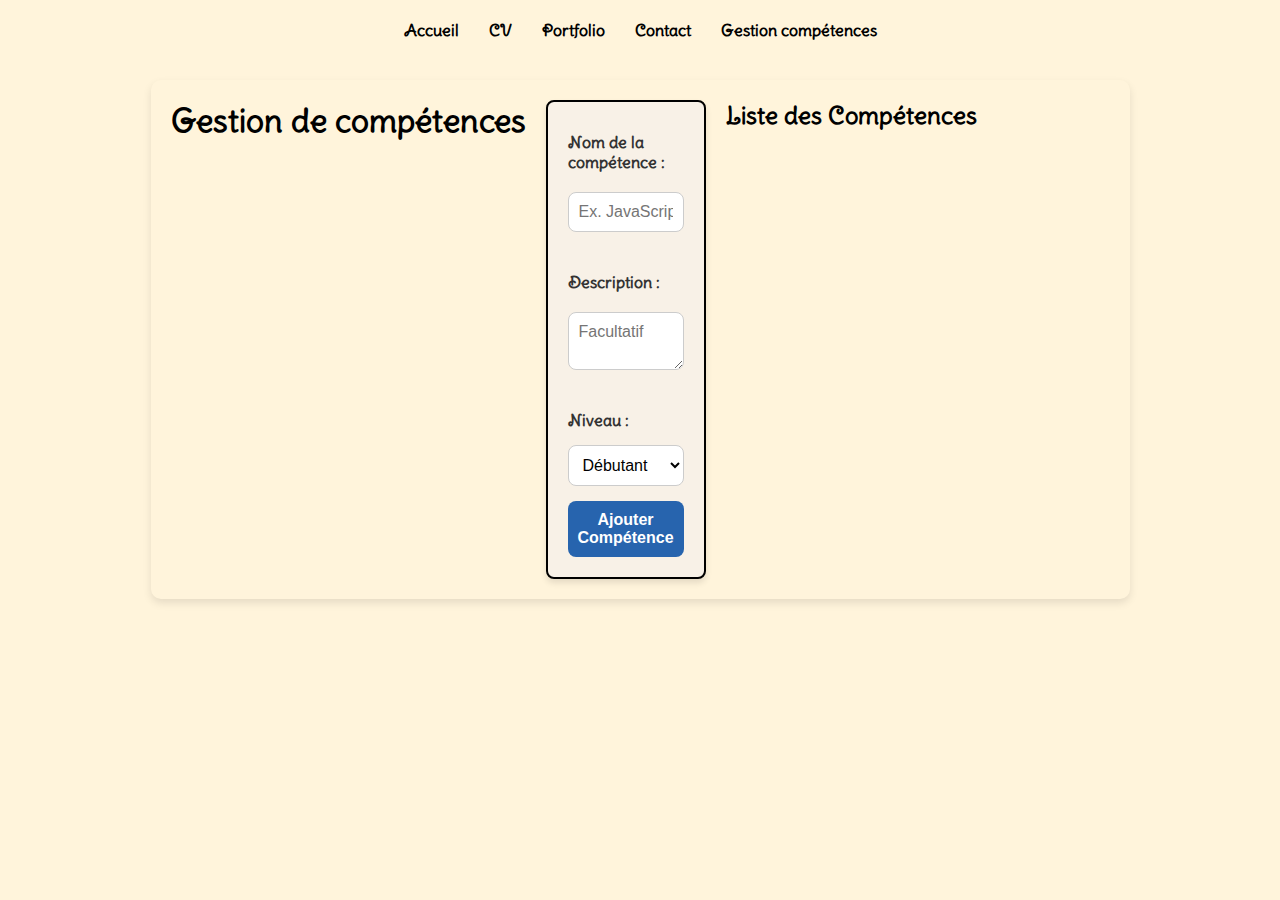
==== competences.html @ 7e6de53a "jesuis" ====
<!DOCTYPE html>
<html lang="fr">
  <head>
    <meta charset="UTF-8">
    <meta name="viewport" content="width=device-width, initial-scale=1.0">
    <meta name="description" content="Découvrez mes compétences en développement web, PHP, intégration front-end, webdesign et gestion de projets numériques.">
    <meta name="robots" content="index, follow">
    <meta name="author" content="Alpha BAH">
    <meta name="language" content="fr">
    <meta name="keywords" content="compétences, développement web, PHP, intégration front-end, webdesign, gestion de projets numériques, UI/UX">
    <title>Alpha BAH - Gestion des Compétences & Expertise Web</title>
    <link rel="icon" href="assets/favicon.ico" type="image/x-icon">

    <!-- Google Tag Manager -->
    <script>
      (function(w,d,s,l,i){
        w[l]=w[l]||[];
        w[l].push({'gtm.start': new Date().getTime(), event:'gtm.js'});
        var f=d.getElementsByTagName(s)[0],
            j=d.createElement(s), dl=l!='dataLayer'?'&l='+l:'';
        j.async=true; j.src='https://www.googletagmanager.com/gtm.js?id='+i+dl;
        f.parentNode.insertBefore(j,f);
      })(window,document,'script','dataLayer','GTM-MSB23TTT');
    </script>
    <!-- End Google Tag Manager -->

    <link rel="stylesheet" href="styles/style.css">

    <!-- Google Fonts -->
    <link rel="preconnect" href="https://fonts.googleapis.com">
    <link rel="preconnect" href="https://fonts.gstatic.com" crossorigin>
    <link href="https://fonts.googleapis.com/css2?family=Delius+Swash+Caps&family=Montserrat:ital,wght@0,100..900;1,100..900&display=swap" rel="stylesheet">
    
    <!-- Font Awesome -->
    <link rel="stylesheet" href="https://cdnjs.cloudflare.com/ajax/libs/font-awesome/6.0.0-beta3/css/all.min.css">
  </head>
  <body>
    <!-- Google Tag Manager (noscript) -->
    <noscript><iframe src="https://www.googletagmanager.com/ns.html?id=GTM-MSB23TTT"
    height="0" width="0" style="display:none;visibility:hidden"></iframe></noscript>
    <!-- End Google Tag Manager (noscript) -->
    <header>
        <nav>
            <div class="hamburger" id="hamburger">☰</div>
            <ul id="nav-links">
                <li><a href="index.html">Accueil</a></li>
                <li><a href="cv.html"> CV</a></li>
                <li><a href="portfolio.html"> Portfolio</a></li>
                <li><a href="contact.html"> Contact</a></li>
                <li><a href="competences.html"> Gestion compétences</a></li>
            </ul>
        </nav>
    </header>
    <section id="skills-manager">
      <h1>Gestion de compétences</h1>
        <!-- <h2 class="section-title">Gestion des Compétences</h2> -->
        <form id="add-skill-form">
          <label for="skill-name">Nom de la compétence :</label>
          <input type="text" id="skill-name" placeholder="Ex. JavaScript" required>
      
          <label for="skill-description">Description :</label>
          <textarea id="skill-description" placeholder="Facultatif"></textarea>
      
          <label for="skill-level">Niveau :</label>
          <select id="skill-level" required>
            <option value="Débutant">Débutant</option>
            <option value="Intermédiaire">Intermédiaire</option>
            <option value="Avancé">Avancé</option>
          </select>
      
          <button type="submit">Ajouter Compétence</button>
        </form>
      
        <h2>Liste des Compétences</h2>
        <ul id="skills-list">
          <!-- Compétences -->
        </ul>
      </section>
      <script src="scripts/script.js"></script>
</body>
</html>
---- styles/style.css ----
*,
*::before,
*::after {
    box-sizing: border-box;
    margin: 0;
    padding: 0;
}


body, html {
    font-family: 'Delius Swash Caps', cursive;
    font-weight: 400;
    font-style: normal;
    color: #000;
    background-color: #FFF4DB;
    /*margin: 0;*/
    height: 100%;
    margin: 0;
    display: flex;
    flex-direction: column;
}


@media (max-width: 768px) {
    body, html {
        font-family: 'Montserrat', sans-serif;
    }
}


h1, h2, h3, p, ul, li {
    margin: 0;
    padding: 0;
}



a {
    text-decoration: none;
    color: #000;
}

ul {
    list-style: none;
}

/* Navigation */
header nav {
    display: flex;
    justify-content: center;
    align-items: center;
}

header nav ul {
    display: flex;
    justify-content: center;
    padding: 20px;
    background-color: #FFF4DB;
}

header nav ul li {
    margin: 0 15px;
}

header nav ul li a {
    font-weight: 600;
    transition: color 0.3s;
}

header nav ul li a:hover {
    color: #2764AE;
    text-decoration: none;
    text-transform: uppercase;
}

/* Icône du menu hamburger */
.hamburger {
    display: none;
    font-size: 1.5em;
    cursor: pointer;
    color: #000;
    position: fixed;
    top: 15px;
    left: 15px;
    z-index: 1000;
}

/* Styles pour les mobiles */
@media (max-width: 768px) {
    header nav {
        justify-content: space-between;
        padding: 10px;
    }

    .hamburger {
        display: block;
    }

    header nav ul {
        position: fixed;
        top: 0;
        left: -100%;
        width: 200px;
        height: 100%;
        flex-direction: column;
        background-color: #2764AE;
        padding-top: 50px;
        padding-left: 20px;
        transition: left 0.3s ease;
    }

    header nav ul li {
        margin: 15px 0;
    }

    header nav ul.open {
        left: 0;
    }
}

/* Introduction */
.intro {
    display: flex;
    flex-direction: column; 
    align-items: center;    
    text-align: center;   
    margin-top: 20px;
}

/* Image */
.profile-photo {
    width: 300px;
    height: 300px;
    border-radius: 30%;
    margin-bottom: 10px; 
}

@keyframes bounce {
    0%, 100% {
        transform: translateY(0);
    }
    50% {
        transform: translateY(-10px);
    }
}

@keyframes fadeIn {
    0% {
        opacity: 0;
    }
    100% {
        opacity: 1;
    }
}

.animated-text {
    font-size: 2.5rem;
    color: #2764AE;
    animation: fadeIn 1s ease-out, bounce 1s ease-out infinite alternate;
}


/* CV Section */
.card {
    background-color: #F8F1E7;
    border: 2px solid #000;
    border-radius: 8px;
    padding: 20px;
    margin: 20px auto;
    width: 80%;
    max-width: 800px;
}

.card h2 {
    font-weight: 600;
    margin-bottom: 15px;
}

.card p, .card ul li {
    margin-bottom: 10px;
    line-height: 1.6;
}

.skills .skill, .interests p {
    display: flex;
    align-items: center;
}

.skills .skill i {
    margin-right: 10px;
    color: #000;
}

/* Portfolio Section */
.projects-grid {
    display: grid;
    grid-template-columns: repeat(1, 1fr);
    gap: 20px;
    padding: 20px;
}

.project-card {
    background-color: #F8F1E7;
    border: 2px solid #000;
    border-radius: 8px;
    overflow: hidden;
    text-align: center;
    padding: 20px;
    transition: transform 0.3s;
}

.project-card:hover {
    transform: scale(1.05);
}

.project-card img {
    width: 100%;
    height: auto;
    border-bottom: 2px solid #000;
    margin-bottom: 15px;
}

.project-card h3 {
    font-weight: 600;
    margin-bottom: 10px;
}

.project-card p {
    line-height: 1.6;
    margin-bottom: 15px;
}

.project-link {
    color: #2764AE;
    font-weight: 600;
}

/* Formulaire de contact */
form {
    max-width: 600px;
    margin: 0 auto;
    padding: 20px;
    background-color: #F8F1E7;
    border: 2px solid #000;
    border-radius: 8px;
    box-shadow: 0 4px 6px rgba(0, 0, 0, 0.1);
}

@media (max-width: 768px) {
    form {
        border: none;
    }
}

label {
    display: block;
    margin-top: 10px;
    font-weight: bold;
}

input[type="text"],
input[type="email"],
textarea {
    width: 100%;
    padding: 10px;
    margin-top: 5px;
    margin-bottom: 15px;
    border: 1px solid #ccc;
    border-radius: 5px;
    font-family: 'Poppins', sans-serif;
}

button[type="submit"] {
    width: 100%;
    padding: 10px;
    background-color: #FFAB1F;
    border: 1px solid #2764AE;
    border-radius: 5px;
    color: #000;
    font-weight: bold;
    font-family: 'Poppins', sans-serif;
    cursor: pointer;
    transition: background-color 0.3s;
}

button[type="submit"]:hover {
    background-color: #2764AE;
    color: #FFF;
}

/* Responsive */
@media (min-width: 768px) {
    .projects-grid {
        grid-template-columns: repeat(2, 1fr);
    }
}

@media (min-width: 1024px) {
    .projects-grid {
        grid-template-columns: repeat(3, 1fr);
    }
}


/* Détails du projet */
.project-details {
    text-align: center;
    padding: 40px 20px;
}

.project-details img {
    max-width: 80%;
    height: auto;
    margin: 20px 0;
    border: 2px solid #000;
    border-radius: 8px;
}

.project-details p {
    font-size: 1.1em;
    line-height: 1.8;
    margin-bottom: 15px;
}

.project-link {
    display: inline-block;
    margin-top: 20px;
    padding: 10px 15px;
    background-color: #2764AE;
    color: #FFF;
    text-transform: uppercase;
    font-weight: bold;
    border-radius: 5px;
    text-decoration: none;
}

.project-link:hover {
    background-color: #174a86;
}


/* Footer */
footer {
    background-color: #2764AE; 
    color: #FFF4DB; 
    padding: 20px 0;
    margin-top: auto; 
}

.footer-container {
    display: flex;
    justify-content: space-between;
    align-items: center;
    max-width: 1200px;
    margin: auto;
    padding: 0 20px;
}

.footer-left, .footer-center, .footer-right {
    flex: 1;
}

.footer-left {
    text-align: left;
}

.footer-center {
    text-align: center;
}

.footer-right {
    text-align: right;
}

.footer-links {
    list-style: none;
    padding: 0;
    margin: 0;
    display: flex;
    gap: 15px;
}

.footer-links li {
    margin: 0;
}

.footer-links a {
    color: #FFF4DB;
    text-decoration: none;
    font-weight: 600;
    transition: color 0.3s ease;
}

.footer-links a:hover {
    color: #FFAB1F; 
}

.social-link {
    color: #FFF4DB;
    font-size: 1.5em;
    margin-left: 15px;
    transition: color 0.3s ease;
}

.social-link:hover {
    color: #FFAB1F;
}

/* Media Querie */
@media (max-width: 768px) {
    .footer-container {
        flex-direction: column;
        text-align: center;
        gap: 10px;
    }

    .footer-left, .footer-center, .footer-right {
        flex: none;
    }

    .footer-left ul {
        justify-content: center;
    }

    .footer-links {
        flex-direction: column;
        gap: 10px;
    }

    .social-link {
        margin: 0 10px;
    }
}






/* Gestion des compétences */
#skills-manager {
    display: flex;
    justify-content: space-between;
    align-items: flex-start;
    gap: 20px;
    padding: 20px;
    margin: 20px auto;
    max-width: 1200px;
    background-color: #FFF4DB;
    border-radius: 10px;
    box-shadow: 0 4px 8px rgba(0, 0, 0, 0.1);
}

#skills-manager h2.section-title {
    font-size: 1.8em;
    color: #2764AE;
    margin-bottom: 20px;
    text-align: left;
}


#add-skill-form {
    flex: 1;
    max-width: 45%;
    display: flex;
    flex-direction: column;
    gap: 15px;
}

#add-skill-form label {
    font-weight: bold;
    font-size: 1em;
    color: #333;
}

#add-skill-form input,
#add-skill-form textarea,
#add-skill-form select {
    width: 100%;
    padding: 10px;
    border: 1px solid #ccc;
    border-radius: 8px;
    font-family: 'Poppins', sans-serif;
    font-size: 1em;
    background-color: #fff;
    transition: border-color 0.3s ease;
}

#add-skill-form input:focus,
#add-skill-form textarea:focus,
#add-skill-form select:focus {
    border-color: #2764AE;
    outline: none;
}

#add-skill-form button {
    background-color: #2764AE;
    color: #FFF;
    border: none;
    border-radius: 8px;
    font-weight: bold;
    padding: 10px;
    font-size: 1em;
    cursor: pointer;
    transition: background-color 0.3s ease;
}

#add-skill-form button:hover {
    background-color: #174a86;
}


#skills-list {
    flex: 2;
    max-width: 50%;
    margin: 0;
    padding: 0;
    list-style: none;
}

#skills-list li {
    display: flex;
    justify-content: space-between;
    align-items: center;
    background: #FFF;
    margin-bottom: 10px;
    padding: 15px;
    border-radius: 10px;
    box-shadow: 0 2px 5px rgba(0, 0, 0, 0.1);
}

#skills-list .details {
    flex-grow: 1;
    margin-right: 10px;
}

#skills-list .details strong {
    display: block;
    font-size: 1.2em;
    color: #2764AE;
}

#skills-list .details p {
    margin: 5px 0;
    color: #555;
    font-size: 0.9em;
}

#skills-list button {
    padding: 8px 12px;
    font-size: 0.9em;
    border: none;
    border-radius: 5px;
    cursor: pointer;
    transition: background-color 0.3s ease;
}

#skills-list button.edit {
    background-color: #FFC107;
    color: #333;
    margin-right: 5px;
}

#skills-list button.delete {
    background-color: #DC3545;
    color: white;
}

#skills-list button:hover {
    opacity: 0.8;
}

/* Responsive */
@media (max-width: 768px) {
    #skills-manager {
        flex-direction: column;
        align-items: stretch;
    }

    #add-skill-form, #skills-list {
        max-width: 100%;
    }
}



/* Bouton Modifier */
button.modifier {
    background-color: #FFC107; 
    color: #333; 
    border: none;
    border-radius: 5px;
    padding: 8px 10px;
    font-size: 0.9em;
    cursor: pointer;
    transition: background-color 0.3s ease, transform 0.2s ease;
    margin-right: 10px; 
}

button.modifier:hover {
    background-color: #FFB300; 
    transform: scale(1.05); 
}

/* Bouton Supprimer */
button.supprimer {
    background-color: #DC3545; 
    color: white; 
    border: none;
    border-radius: 5px;
    padding: 8px 10px;
    font-size: 0.9em;
    cursor: pointer;
    transition: background-color 0.3s ease, transform 0.2s ease;
}

button.supprimer:hover {
    background-color: #C82333; 
    transform: scale(1.05); 
}
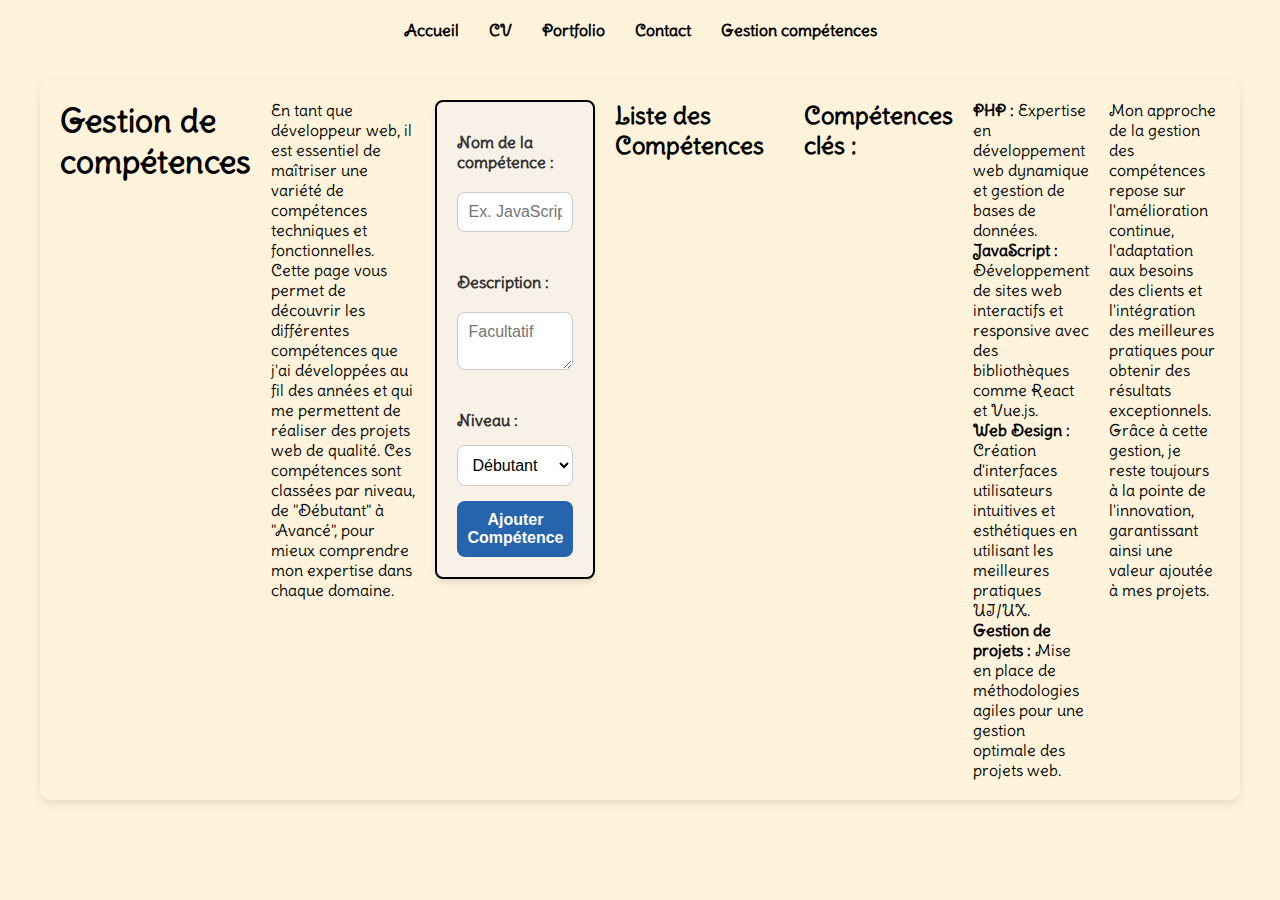
==== commit a00d2e45: "modificaton comp" ====
--- a/competences.html
+++ b/competences.html
@@ -1,26 +1,54 @@
 <!DOCTYPE html>
 <html lang="fr">
-  <head>
+
+<head>
+    <script async src="https://www.googletagmanager.com/gtag/js?id=G-E3PQBEFX7F"></script>
+    <script>
+        window.dataLayer = window.dataLayer || [];
+        function gtag() {
+            dataLayer.push(arguments);
+        }
+        gtag('js', new Date());
+
+        gtag('config', 'G-E3PQBEFX7F');
+    </script>
     <meta charset="UTF-8">
     <meta name="viewport" content="width=device-width, initial-scale=1.0">
-    <meta name="description" content="Découvrez mes compétences en développement web, PHP, intégration front-end, webdesign et gestion de projets numériques.">
+    <meta name="description" content="Découvrez mes compétences en développement web, PHP, intégration front-end, webdesign, gestion de projets numériques et amélioration continue des compétences techniques.">
     <meta name="robots" content="index, follow">
     <meta name="author" content="Alpha BAH">
     <meta name="language" content="fr">
-    <meta name="keywords" content="compétences, développement web, PHP, intégration front-end, webdesign, gestion de projets numériques, UI/UX">
+    <meta name="keywords" content="compétences, développement web, PHP, intégration front-end, webdesign, gestion de projets numériques, UI/UX, gestion des compétences, amélioration continue">
     <title>Alpha BAH - Gestion des Compétences & Expertise Web</title>
+    <link rel="robots" href="robots.txt">
+    <!-- Facebook OpenGraph -->
+    <meta property="og:type" content="website">
+    <meta property="og:url" content="https://alpha123445.github.io/alpha/">
+    <meta property="og:title" content="Alpha BAH - Développeur Web & Intégrateur Web, UI/UX Design, SEO">
+    <meta property="og:description" content="Portfolio de Alpha, développeur web spécialisé en intégration front-end, webdesign, développement PHP et création d'interfaces utilisateur modernes.">
+    <meta property="og:image" content="assets/alpha.jpg">
+
+    <!-- Twitter Card -->
+    <meta name="twitter:card" content="summary_large_image">
+    <meta name="twitter:site" content="@alpha123XD">
+    <meta name="twitter:title" content="Alpha BAH - Développeur Web & Intégrateur Web, UI/UX Design, SEO">
+    <meta name="twitter:description" content="Portfolio de Alpha, développeur web spécialisé en intégration front-end, webdesign, développement PHP et création d'interfaces utilisateur modernes.">
+    <meta name="twitter:image" content="assets/alpha.jpg">
+
+    <link rel="canonical" href="https://alpha123445.github.io/alpha/competences.html">
     <link rel="icon" href="assets/favicon.ico" type="image/x-icon">
 
     <!-- Google Tag Manager -->
     <script>
-      (function(w,d,s,l,i){
-        w[l]=w[l]||[];
-        w[l].push({'gtm.start': new Date().getTime(), event:'gtm.js'});
-        var f=d.getElementsByTagName(s)[0],
-            j=d.createElement(s), dl=l!='dataLayer'?'&l='+l:'';
-        j.async=true; j.src='https://www.googletagmanager.com/gtm.js?id='+i+dl;
-        f.parentNode.insertBefore(j,f);
-      })(window,document,'script','dataLayer','GTM-MSB23TTT');
+        (function (w, d, s, l, i) {
+            w[l] = w[l] || [];
+            w[l].push({ 'gtm.start': new Date().getTime(), event: 'gtm.js' });
+            var f = d.getElementsByTagName(s)[0],
+                j = d.createElement(s), dl = l != 'dataLayer' ? '&l=' + l : '';
+            j.async = true;
+            j.src = 'https://www.googletagmanager.com/gtm.js?id=' + i + dl;
+            f.parentNode.insertBefore(j, f);
+        })(window, document, 'script', 'dataLayer', 'GTM-MSB23TTT');
     </script>
     <!-- End Google Tag Manager -->
 
@@ -30,52 +58,69 @@
     <link rel="preconnect" href="https://fonts.googleapis.com">
     <link rel="preconnect" href="https://fonts.gstatic.com" crossorigin>
     <link href="https://fonts.googleapis.com/css2?family=Delius+Swash+Caps&family=Montserrat:ital,wght@0,100..900;1,100..900&display=swap" rel="stylesheet">
-    
+
     <!-- Font Awesome -->
     <link rel="stylesheet" href="https://cdnjs.cloudflare.com/ajax/libs/font-awesome/6.0.0-beta3/css/all.min.css">
-  </head>
-  <body>
+</head>
+
+<body>
     <!-- Google Tag Manager (noscript) -->
-    <noscript><iframe src="https://www.googletagmanager.com/ns.html?id=GTM-MSB23TTT"
-    height="0" width="0" style="display:none;visibility:hidden"></iframe></noscript>
+    <noscript>
+        <iframe src="https://www.googletagmanager.com/ns.html?id=GTM-MSB23TTT" height="0" width="0" style="display:none;visibility:hidden"></iframe>
+    </noscript>
     <!-- End Google Tag Manager (noscript) -->
+
     <header>
         <nav>
             <div class="hamburger" id="hamburger">☰</div>
             <ul id="nav-links">
                 <li><a href="index.html">Accueil</a></li>
-                <li><a href="cv.html"> CV</a></li>
-                <li><a href="portfolio.html"> Portfolio</a></li>
-                <li><a href="contact.html"> Contact</a></li>
-                <li><a href="competences.html"> Gestion compétences</a></li>
+                <li><a href="cv.html">CV</a></li>
+                <li><a href="portfolio.html">Portfolio</a></li>
+                <li><a href="contact.html">Contact</a></li>
+                <li><a href="competences.html">Gestion compétences</a></li>
             </ul>
         </nav>
     </header>
+
     <section id="skills-manager">
-      <h1>Gestion de compétences</h1>
-        <!-- <h2 class="section-title">Gestion des Compétences</h2> -->
+        <h1>Gestion de compétences</h1>
+        <p>En tant que développeur web, il est essentiel de maîtriser une variété de compétences techniques et fonctionnelles. Cette page vous permet de découvrir les différentes compétences que j'ai développées au fil des années et qui me permettent de réaliser des projets web de qualité. Ces compétences sont classées par niveau, de "Débutant" à "Avancé", pour mieux comprendre mon expertise dans chaque domaine.</p>
+
         <form id="add-skill-form">
-          <label for="skill-name">Nom de la compétence :</label>
-          <input type="text" id="skill-name" placeholder="Ex. JavaScript" required>
-      
-          <label for="skill-description">Description :</label>
-          <textarea id="skill-description" placeholder="Facultatif"></textarea>
-      
-          <label for="skill-level">Niveau :</label>
-          <select id="skill-level" required>
-            <option value="Débutant">Débutant</option>
-            <option value="Intermédiaire">Intermédiaire</option>
-            <option value="Avancé">Avancé</option>
-          </select>
-      
-          <button type="submit">Ajouter Compétence</button>
+            <label for="skill-name">Nom de la compétence :</label>
+            <input type="text" id="skill-name" placeholder="Ex. JavaScript" required>
+
+            <label for="skill-description">Description :</label>
+            <textarea id="skill-description" placeholder="Facultatif"></textarea>
+
+            <label for="skill-level">Niveau :</label>
+            <select id="skill-level" required>
+                <option value="Débutant">Débutant</option>
+                <option value="Intermédiaire">Intermédiaire</option>
+                <option value="Avancé">Avancé</option>
+            </select>
+
+            <button type="submit">Ajouter Compétence</button>
         </form>
-      
+
         <h2>Liste des Compétences</h2>
         <ul id="skills-list">
-          <!-- Compétences -->
+            <!-- Compétences -->
         </ul>
-      </section>
-      <script src="scripts/script.js"></script>
+
+        <h2>Compétences clés :</h2>
+        <ul>
+            <li><strong>PHP :</strong> Expertise en développement web dynamique et gestion de bases de données.</li>
+            <li><strong>JavaScript :</strong> Développement de sites web interactifs et responsive avec des bibliothèques comme React et Vue.js.</li>
+            <li><strong>Web Design :</strong> Création d'interfaces utilisateurs intuitives et esthétiques en utilisant les meilleures pratiques UI/UX.</li>
+            <li><strong>Gestion de projets :</strong> Mise en place de méthodologies agiles pour une gestion optimale des projets web.</li>
+        </ul>
+
+        <p>Mon approche de la gestion des compétences repose sur l'amélioration continue, l'adaptation aux besoins des clients et l'intégration des meilleures pratiques pour obtenir des résultats exceptionnels. Grâce à cette gestion, je reste toujours à la pointe de l'innovation, garantissant ainsi une valeur ajoutée à mes projets.</p>
+    </section>
+
+    <script src="scripts/script.js"></script>
 </body>
-</html>+
+</html>
--- a/styles/style.css
+++ b/styles/style.css
@@ -135,7 +135,7 @@
     margin-bottom: 10px; 
 }
 
-@keyframes bounce {
+/*@keyframes bounce {
     0%, 100% {
         transform: translateY(0);
     }
@@ -152,11 +152,12 @@
         opacity: 1;
     }
 }
+*/
 
 .animated-text {
     font-size: 2.5rem;
     color: #2764AE;
-    animation: fadeIn 1s ease-out, bounce 1s ease-out infinite alternate;
+    /*animation: fadeIn 1s ease-out, bounce 1s ease-out infinite alternate;*/
 }
 
 
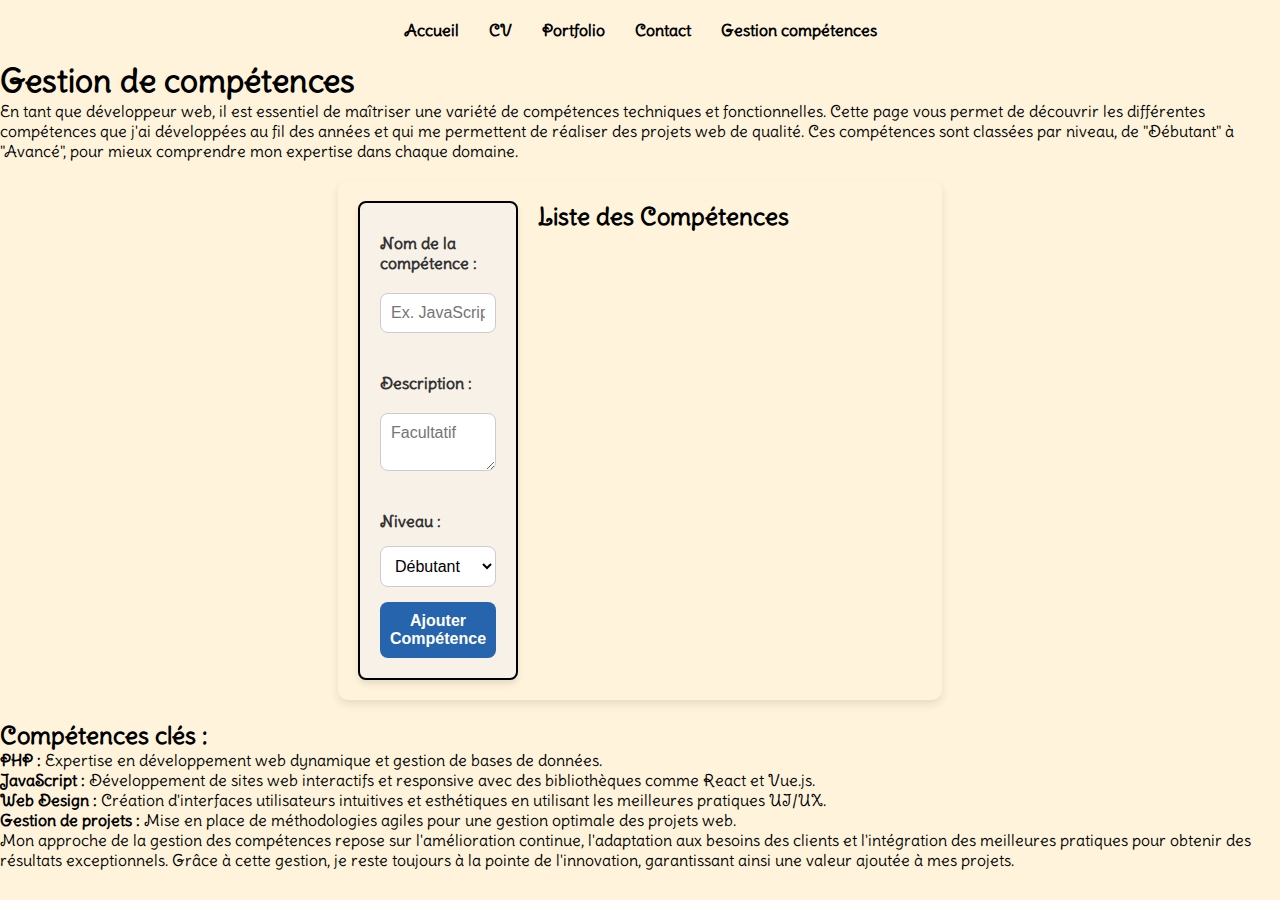
==== commit 7b8561fb: "dfkljnd" ====
--- a/competences.html
+++ b/competences.html
@@ -83,9 +83,10 @@
         </nav>
     </header>
 
+    <h1>Gestion de compétences</h1>
+        <p>En tant que développeur web, il est essentiel de maîtriser une variété de compétences techniques et fonctionnelles. Cette page vous permet de découvrir les différentes compétences que j'ai développées au fil des années et qui me permettent de réaliser des projets web de qualité. Ces compétences sont classées par niveau, de "Débutant" à "Avancé", pour mieux comprendre mon expertise dans chaque domaine.</p>
     <section id="skills-manager">
-        <h1>Gestion de compétences</h1>
-        <p>En tant que développeur web, il est essentiel de maîtriser une variété de compétences techniques et fonctionnelles. Cette page vous permet de découvrir les différentes compétences que j'ai développées au fil des années et qui me permettent de réaliser des projets web de qualité. Ces compétences sont classées par niveau, de "Débutant" à "Avancé", pour mieux comprendre mon expertise dans chaque domaine.</p>
+        
 
         <form id="add-skill-form">
             <label for="skill-name">Nom de la compétence :</label>
@@ -109,7 +110,9 @@
             <!-- Compétences -->
         </ul>
 
-        <h2>Compétences clés :</h2>
+        
+    </section>
+    <h2>Compétences clés :</h2>
         <ul>
             <li><strong>PHP :</strong> Expertise en développement web dynamique et gestion de bases de données.</li>
             <li><strong>JavaScript :</strong> Développement de sites web interactifs et responsive avec des bibliothèques comme React et Vue.js.</li>
@@ -118,8 +121,6 @@
         </ul>
 
         <p>Mon approche de la gestion des compétences repose sur l'amélioration continue, l'adaptation aux besoins des clients et l'intégration des meilleures pratiques pour obtenir des résultats exceptionnels. Grâce à cette gestion, je reste toujours à la pointe de l'innovation, garantissant ainsi une valeur ajoutée à mes projets.</p>
-    </section>
-
     <script src="scripts/script.js"></script>
 </body>
 
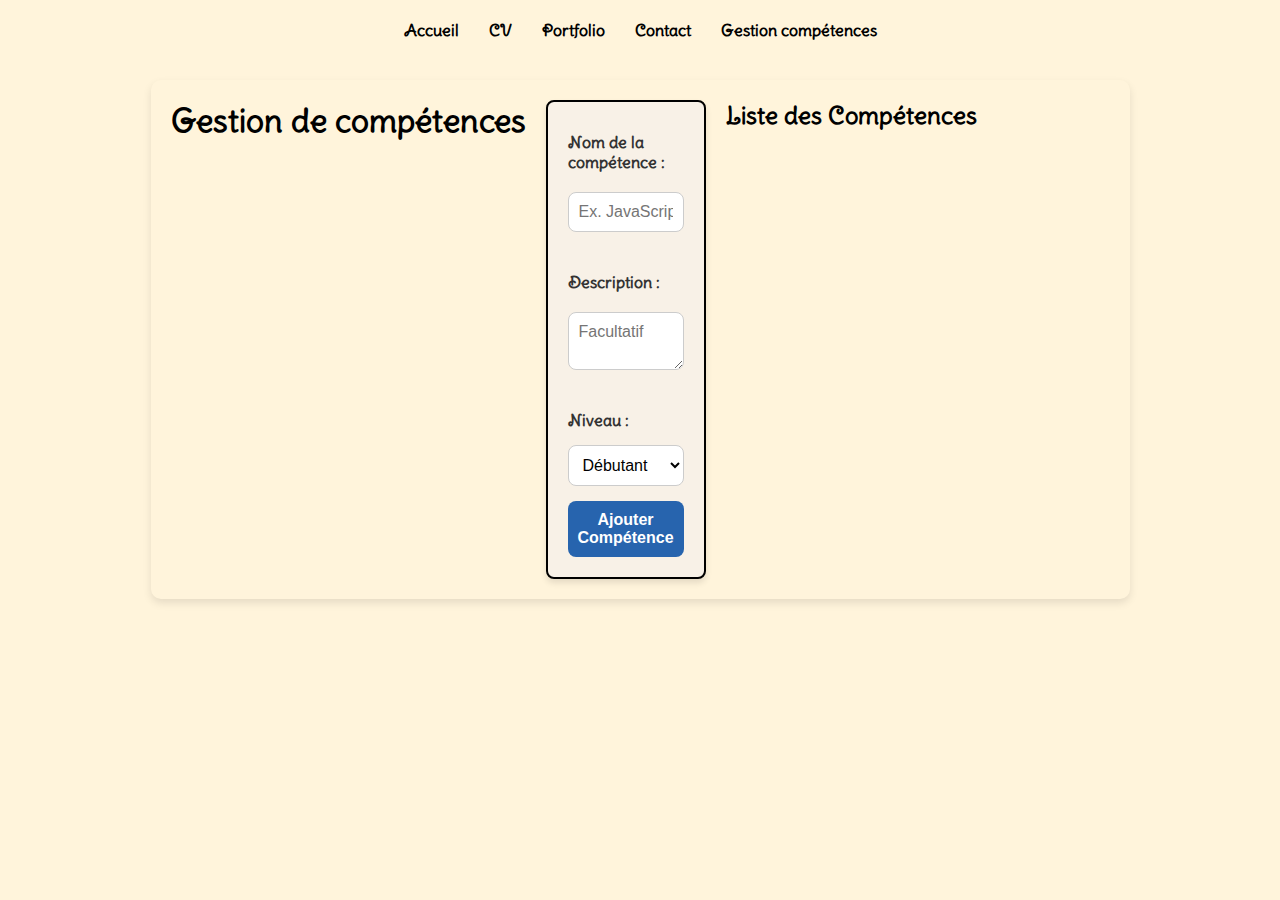
==== commit 2d4c9571: "je m'en branle" ====
--- a/competences.html
+++ b/competences.html
@@ -1,24 +1,21 @@
 <!DOCTYPE html>
 <html lang="fr">
-
-<head>
+  <head>
     <script async src="https://www.googletagmanager.com/gtag/js?id=G-E3PQBEFX7F"></script>
     <script>
         window.dataLayer = window.dataLayer || [];
-        function gtag() {
-            dataLayer.push(arguments);
-        }
+        function gtag(){dataLayer.push(arguments);}
         gtag('js', new Date());
 
         gtag('config', 'G-E3PQBEFX7F');
     </script>
     <meta charset="UTF-8">
     <meta name="viewport" content="width=device-width, initial-scale=1.0">
-    <meta name="description" content="Découvrez mes compétences en développement web, PHP, intégration front-end, webdesign, gestion de projets numériques et amélioration continue des compétences techniques.">
+    <meta name="description" content="Découvrez mes compétences en développement web, PHP, intégration front-end, webdesign et gestion de projets numériques.">
     <meta name="robots" content="index, follow">
     <meta name="author" content="Alpha BAH">
     <meta name="language" content="fr">
-    <meta name="keywords" content="compétences, développement web, PHP, intégration front-end, webdesign, gestion de projets numériques, UI/UX, gestion des compétences, amélioration continue">
+    <meta name="keywords" content="compétences, développement web, PHP, intégration front-end, webdesign, gestion de projets numériques, UI/UX">
     <title>Alpha BAH - Gestion des Compétences & Expertise Web</title>
     <link rel="robots" href="robots.txt">
     <!-- Facebook OpenGraph -->
@@ -34,21 +31,19 @@
     <meta name="twitter:title" content="Alpha BAH - Développeur Web & Intégrateur Web, UI/UX Design, SEO">
     <meta name="twitter:description" content="Portfolio de Alpha, développeur web spécialisé en intégration front-end, webdesign, développement PHP et création d'interfaces utilisateur modernes.">
     <meta name="twitter:image" content="assets/alpha.jpg">
-
     <link rel="canonical" href="https://alpha123445.github.io/alpha/competences.html">
     <link rel="icon" href="assets/favicon.ico" type="image/x-icon">
 
     <!-- Google Tag Manager -->
     <script>
-        (function (w, d, s, l, i) {
-            w[l] = w[l] || [];
-            w[l].push({ 'gtm.start': new Date().getTime(), event: 'gtm.js' });
-            var f = d.getElementsByTagName(s)[0],
-                j = d.createElement(s), dl = l != 'dataLayer' ? '&l=' + l : '';
-            j.async = true;
-            j.src = 'https://www.googletagmanager.com/gtm.js?id=' + i + dl;
-            f.parentNode.insertBefore(j, f);
-        })(window, document, 'script', 'dataLayer', 'GTM-MSB23TTT');
+      (function(w,d,s,l,i){
+        w[l]=w[l]||[];
+        w[l].push({'gtm.start': new Date().getTime(), event:'gtm.js'});
+        var f=d.getElementsByTagName(s)[0],
+            j=d.createElement(s), dl=l!='dataLayer'?'&l='+l:'';
+        j.async=true; j.src='https://www.googletagmanager.com/gtm.js?id='+i+dl;
+        f.parentNode.insertBefore(j,f);
+      })(window,document,'script','dataLayer','GTM-MSB23TTT');
     </script>
     <!-- End Google Tag Manager -->
 
@@ -58,70 +53,52 @@
     <link rel="preconnect" href="https://fonts.googleapis.com">
     <link rel="preconnect" href="https://fonts.gstatic.com" crossorigin>
     <link href="https://fonts.googleapis.com/css2?family=Delius+Swash+Caps&family=Montserrat:ital,wght@0,100..900;1,100..900&display=swap" rel="stylesheet">
-
+    
     <!-- Font Awesome -->
     <link rel="stylesheet" href="https://cdnjs.cloudflare.com/ajax/libs/font-awesome/6.0.0-beta3/css/all.min.css">
-</head>
-
-<body>
+  </head>
+  <body>
     <!-- Google Tag Manager (noscript) -->
-    <noscript>
-        <iframe src="https://www.googletagmanager.com/ns.html?id=GTM-MSB23TTT" height="0" width="0" style="display:none;visibility:hidden"></iframe>
-    </noscript>
+    <noscript><iframe src="https://www.googletagmanager.com/ns.html?id=GTM-MSB23TTT"
+    height="0" width="0" style="display:none;visibility:hidden"></iframe></noscript>
     <!-- End Google Tag Manager (noscript) -->
-
     <header>
         <nav>
             <div class="hamburger" id="hamburger">☰</div>
             <ul id="nav-links">
                 <li><a href="index.html">Accueil</a></li>
-                <li><a href="cv.html">CV</a></li>
-                <li><a href="portfolio.html">Portfolio</a></li>
-                <li><a href="contact.html">Contact</a></li>
-                <li><a href="competences.html">Gestion compétences</a></li>
+                <li><a href="cv.html"> CV</a></li>
+                <li><a href="portfolio.html"> Portfolio</a></li>
+                <li><a href="contact.html"> Contact</a></li>
+                <li><a href="competences.html"> Gestion compétences</a></li>
             </ul>
         </nav>
     </header>
-
-    <h1>Gestion de compétences</h1>
-        <p>En tant que développeur web, il est essentiel de maîtriser une variété de compétences techniques et fonctionnelles. Cette page vous permet de découvrir les différentes compétences que j'ai développées au fil des années et qui me permettent de réaliser des projets web de qualité. Ces compétences sont classées par niveau, de "Débutant" à "Avancé", pour mieux comprendre mon expertise dans chaque domaine.</p>
     <section id="skills-manager">
-        
-
+      <h1>Gestion de compétences</h1>
+        <!-- <h2 class="section-title">Gestion des Compétences</h2> -->
         <form id="add-skill-form">
-            <label for="skill-name">Nom de la compétence :</label>
-            <input type="text" id="skill-name" placeholder="Ex. JavaScript" required>
-
-            <label for="skill-description">Description :</label>
-            <textarea id="skill-description" placeholder="Facultatif"></textarea>
-
-            <label for="skill-level">Niveau :</label>
-            <select id="skill-level" required>
-                <option value="Débutant">Débutant</option>
-                <option value="Intermédiaire">Intermédiaire</option>
-                <option value="Avancé">Avancé</option>
-            </select>
-
-            <button type="submit">Ajouter Compétence</button>
+          <label for="skill-name">Nom de la compétence :</label>
+          <input type="text" id="skill-name" placeholder="Ex. JavaScript" required>
+      
+          <label for="skill-description">Description :</label>
+          <textarea id="skill-description" placeholder="Facultatif"></textarea>
+      
+          <label for="skill-level">Niveau :</label>
+          <select id="skill-level" required>
+            <option value="Débutant">Débutant</option>
+            <option value="Intermédiaire">Intermédiaire</option>
+            <option value="Avancé">Avancé</option>
+          </select>
+      
+          <button type="submit">Ajouter Compétence</button>
         </form>
-
+      
         <h2>Liste des Compétences</h2>
         <ul id="skills-list">
-            <!-- Compétences -->
+          <!-- Compétences -->
         </ul>
-
-        
-    </section>
-    <h2>Compétences clés :</h2>
-        <ul>
-            <li><strong>PHP :</strong> Expertise en développement web dynamique et gestion de bases de données.</li>
-            <li><strong>JavaScript :</strong> Développement de sites web interactifs et responsive avec des bibliothèques comme React et Vue.js.</li>
-            <li><strong>Web Design :</strong> Création d'interfaces utilisateurs intuitives et esthétiques en utilisant les meilleures pratiques UI/UX.</li>
-            <li><strong>Gestion de projets :</strong> Mise en place de méthodologies agiles pour une gestion optimale des projets web.</li>
-        </ul>
-
-        <p>Mon approche de la gestion des compétences repose sur l'amélioration continue, l'adaptation aux besoins des clients et l'intégration des meilleures pratiques pour obtenir des résultats exceptionnels. Grâce à cette gestion, je reste toujours à la pointe de l'innovation, garantissant ainsi une valeur ajoutée à mes projets.</p>
-    <script src="scripts/script.js"></script>
+      </section>
+      <script src="scripts/script.js"></script>
 </body>
-
-</html>
+</html>